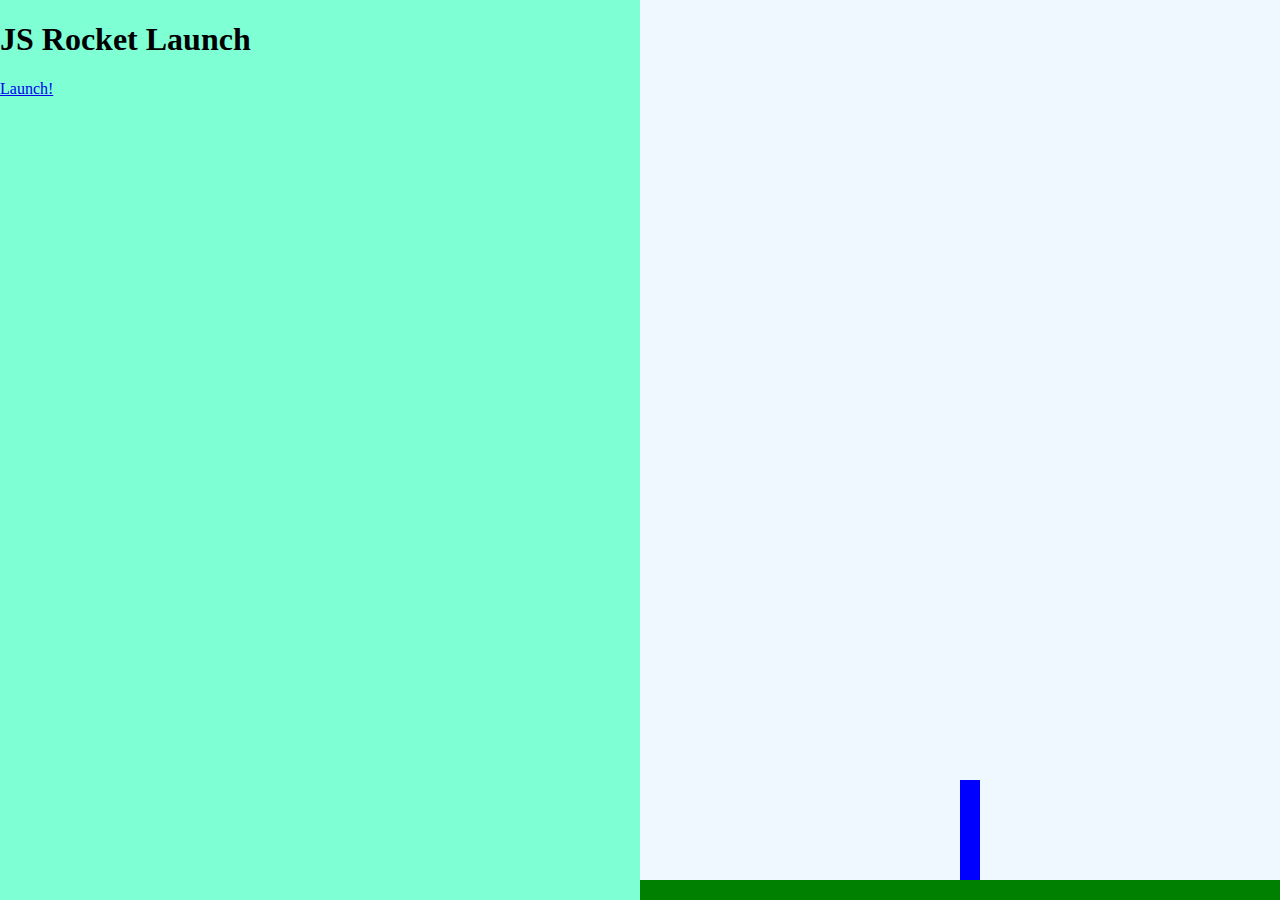
==== rocket.html @ 4cd1c2f6 "made rocket ship launch" ====
<!DOCTYPE html>
<html>
<head>
	<title>Rocket Launch Sequence</title>
	<link rel="stylesheet" type="text/css" href="css/rocket.css">
	<script type="text/javascript" src="js/rocket.js"></script>
</head>
<body class="body-state1">
<div class="left">
	<div class="state1">
		<h1>JS Rocket Launch</h1>
		<a href="#" class="button"
		onclick="changeState(2);">Launch!</a>
	</div>
	<div class="state2">
		<h1 id="countdown">10</h1>
		<a href="#" class="button"
		onclick="changeState(1);">Abort!</a>
	</div>
	<div class="state3">
		<h1>Lift Off!</h1>
	</div>
	<div class="state4">
		<h1>Well done!</h1>
		<a href="#" class="button"
		onclick="changeState(1);">Do it again!</a>
	</div>
	<div class="state5">
		<h1>Oh no!!!!</h1>
		<a href="#" class="button"
		onclick="changeState(1);">Try again!</a>
	</div>
<div class="right">
	<div class="ground"></div>
	<div class="rocket"></div>
</div>
</body>
</html>
---- css/rocket.css ----
.left{
	position: fixed;
	background-color: aquamarine;
	width: 50%;
	height: 100%;
	top: 0;
	left: 0;
}

.right {
	position: fixed;
	background-color: aliceblue;
	width: 50%;
	height: 100%;
	top: 0;
	right: 0;
}

.ground{
	background-color: green;
	position: absolute;
	bottom: 0;
	left: 0;
	width: 100%;
	height: 20px;
}

.rocket{
	position: absolute;
	left: 50%;
	bottom: 20px;
	width: 20px;
	height: 100px;
	background-color: blue;
	transition: bottom 10000ms;
}

body.body-state1 .rocket{
	transition: none;
}

body.body-state3 .rocket,
body.body-state4 .rocket{
	bottom: 1000px;
}

.state1,
.state2,
.state3,
.state4,
.state5{
	display: none;
}

body.body-state1 .state1{display: block;}
body.body-state2 .state2{display: block;}
body.body-state3 .state3{display: block;}
body.body-state4 .state4{display: block;}
body.body-state5 .state5{display: block;}

a{

}

a.button{

}
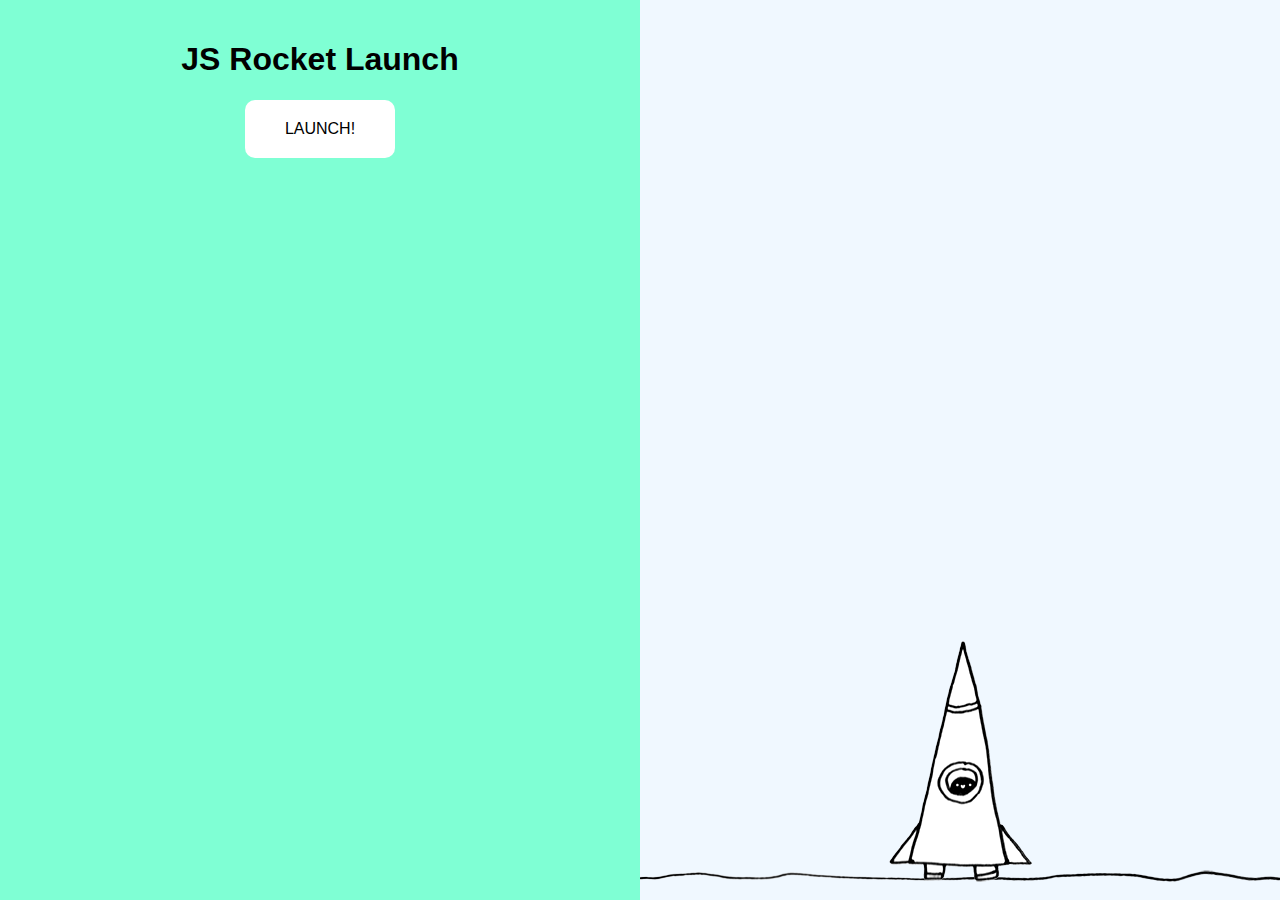
==== commit f1c61e6f: "finalized rocket launch with cool pictures" ====
--- a/rocket.html
+++ b/rocket.html
@@ -7,25 +7,24 @@
 </head>
 <body class="body-state1">
 <div class="left">
-	<div class="state1">
+	<div class="interface state1">
 		<h1>JS Rocket Launch</h1>
 		<a href="#" class="button"
 		onclick="changeState(2);">Launch!</a>
 	</div>
-	<div class="state2">
+	<div class="interface state2">
 		<h1 id="countdown">10</h1>
-		<a href="#" class="button"
-		onclick="changeState(1);">Abort!</a>
+		<a href="#"	onclick="changeState(1);">Abort!</a>
 	</div>
-	<div class="state3">
+	<div class="interface state3">
 		<h1>Lift Off!</h1>
 	</div>
-	<div class="state4">
+	<div class="interface state4">
 		<h1>Well done!</h1>
 		<a href="#" class="button"
 		onclick="changeState(1);">Do it again!</a>
 	</div>
-	<div class="state5">
+	<div class="interface state5">
 		<h1>Oh no!!!!</h1>
 		<a href="#" class="button"
 		onclick="changeState(1);">Try again!</a>
@@ -33,6 +32,8 @@
 <div class="right">
 	<div class="ground"></div>
 	<div class="rocket"></div>
+	<div class="nervous" id="nervous"></div>
+	<div class="cant-wait" id="cant-wait"></div>
 </div>
 </body>
 </html>--- a/css/rocket.css
+++ b/css/rocket.css
@@ -1,3 +1,8 @@
+body{
+	font-family: 'helvetica', 'arial', sans-serif;
+}
+
+
 .left{
 	position: fixed;
 	background-color: aquamarine;
@@ -5,6 +10,26 @@
 	height: 100%;
 	top: 0;
 	left: 0;
+}
+
+.interface{
+	text-align: center;
+	padding: 20px;
+}
+
+a.button{
+	display: inline-block;
+	background-color: white;
+	color: black;
+	padding: 20px 40px;
+	text-decoration: none;
+	border-radius: 10px;
+	text-transform: uppercase;
+	transition: color 300ms;
+}
+
+a:hover{
+	color: red;
 }
 
 .right {
@@ -17,26 +42,73 @@
 }
 
 .ground{
-	background-color: green;
+	background: url('../img/ground.png') no-repeat center 0;
 	position: absolute;
-	bottom: 0;
+	bottom: 10px;
 	left: 0;
 	width: 100%;
 	height: 20px;
 }
 
+.nervous{
+	position: absolute;
+	bottom: 220px;
+	left: 50%;
+	background: url(../img/nervous.png) no-repeat 0 0;
+	width: 223px;
+	height: 100px;
+	margin-left: -180px;
+	display: none;
+}
+
+.nervous.show{
+	display: block;
+}
+
+.cant-wait{
+	position: absolute;
+	bottom: 220px;
+	left: 50%;
+	background: url(../img/cant-wait.png) no-repeat 0 0;
+	width: 206px;
+	height: 65px;
+	display: none;
+}
+
+.cant-wait.show {
+	display: block;
+}
+
 .rocket{
 	position: absolute;
 	left: 50%;
-	bottom: 20px;
-	width: 20px;
-	height: 100px;
-	background-color: blue;
+	bottom: -13px;
+	width: 143px;
+	height: 272px;
+	margin-left: -71.5px;
+	background: url('../img/rocket-state1.png') no-repeat 0 0;
 	transition: bottom 10000ms;
 }
 
+
+
+/* rocket bg image */
+body.body-state2 .rocket{
+	background-image: url('../img/rocket-state2.gif');
+}
+body.body-state3 .rocket,
+body.body-state4 .rocket{
+	background-image: url('../img/rocket-state3.gif')
+}
+body.body-state5 .rocket{
+	background-image: url('../img/boom.png');
+	width: 209px;
+	height: 200px;
+	margin-left: -104.5px;
+}
+
 body.body-state1 .rocket{
-	transition: none;
+	transition: none; 
 }
 
 body.body-state3 .rocket,
